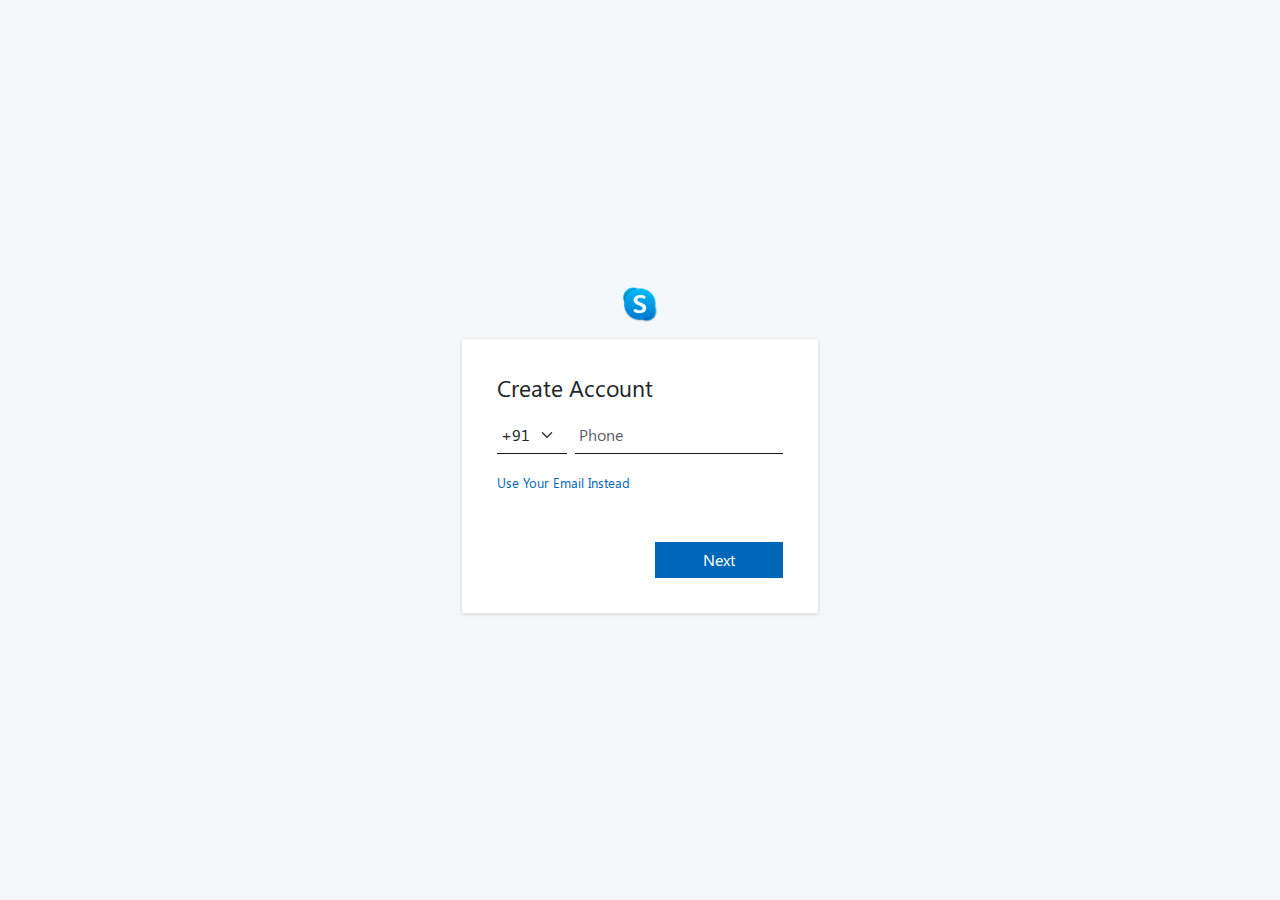
==== signup.html @ d05784c7 "uploading files" ====
<!DOCTYPE html>
<html lang="en">

<head>
    <meta charset="UTF-8">
    <meta http-equiv="X-UA-Compatible" content="IE=edge">
    <meta name="viewport" content="width=device-width, initial-scale=1.0">
    <title>Skype - Phone Sign Up</title>
    <!-- BOOTSTRAP CSS -->
    <link href="https://cdn.jsdelivr.net/npm/bootstrap@5.2.0/dist/css/bootstrap.min.css" rel="stylesheet" />
    <!-- CUSTOM STYLE -->
    <link rel="stylesheet" href="assets/css/style.css" />
</head>

<body>

    <section class="signup">
        <div class="container">
            <div class="row">
                <div class="col-md-8 col-lg-5 col-xl-4 mx-auto">
                    <div class="logo text-center mb-3">
                        <img src="./assets/images/login_images/logo.png" alt="logo" class="img-fluid" />
                    </div>
                    <!-- logo -->
                    <div class="inner-wrapper inner-wrapper-height">
                        <div class="signup-heading">
                            <h2 class="text-capitalize mb-0 pb-3">create account</h2>
                        </div>
                        <form action="">
                            <div class="input-box d-flex align-items-center mb-3"> 
                                <div class="select me-2">
                                    <select class="form-select" aria-label=".form-select-lg example">
                                        <option selected>+91</option>
                                        <option value="1">+22</option>
                                        <option value="2">+62</option>
                                        <option value="3">+90</option>
                                    </select>
                                </div> 
                                <!-- select -->
                                <div class="phoneno">
                                    <!-- <div class="form-floating mb-3">
                                        <input type="email" class="form-control" id="floatingInput" placeholder="name@example.com">
                                        <label for="floatingInput">Phone</label>
                                      </div> -->
                                      <div class="phone-field">
                                        <input type="email" class="form-control" id="exampleFormControlInput1" placeholder="Phone">
                                      </div>
                                </div> 
                                <!-- phoneno -->
                            </div>
                            <!-- input-box -->
                            <div class="use-email mb-5">
                                <a href="./emailsignup.html" class="text-capitalize text-decoration-none">use your email instead</a>
                            </div> 
                            <!-- use-email -->
                            <div class="next-btn text-end">
                                <button class="btn text-capitalize px-5">next</button>
                             </div> 
                             <!-- next-btn -->
                        </form>
                    </div>
                    <!-- inner-wrapper -->
                </div> 
                <!-- col-md-8 col-lg-5 col-xl-4 -->
            </div> 
            <!-- row -->
        </div> 
        <!-- container -->
    </section> 
    <!-- signup -->

    <!--BOOTSTRAP SCRIPT-->
    <script src="https://cdn.jsdelivr.net/npm/bootstrap@5.2.0/dist/js/bootstrap.bundle.min.js"></script>
</body>

</html>
---- assets/css/style.css ----
body {
    margin: 0;
    overflow-x: hidden;
    font-family: Segoe UI, Arial, Helvetica, sans-serif;
    background-color: var(--black);
}

@font-face {
    font-family: Segoe UI;
    src: url(../font/SegoeUI.ttf);
    font-weight: 400;
}

@font-face {
    font-family: Segoe UI;
    src: url(../font/SegoeUIBold.ttf);
    font-weight: 800;
}

:root {
    --white:#fff;
    --black:#1b1b1b;
    --blue:#0067b8;
    --gray:#666;
    --faded-gray: rgba(0,0,0,.1);
    --more-faded-gray: rgba(0,0,0,.2);
    --red:#e81123;
    --gray-text: rgb(138, 141, 145);
    --dark-blue:#005da6; 
    --section-bg:#f5f8fb;
    --dashboard-bg-a:rgb(32, 32, 32);
    --dashboard-bg-b:rgb(25, 25, 27);
    --blue-light:rgb(0, 188, 242);
    --bg-darken:rgb(43, 44, 51);
    --nav-icons:#0078d4;
    --green:rgb(77, 217, 101);
    --box-shadow:rgba(0, 0, 0, 0.16) 0px 1px 4px;
}

/* scrollbar css  */
::-webkit-scrollbar-track {
    background: var(--faded-gray);
    border-radius: 10px;
}

::-webkit-scrollbar-thumb {
    border-radius: 10px;
    background: var(--gray-text);
}

::-webkit-scrollbar-thumb:hover {
    background: var(--gray);
    width: 8px;
}
::-webkit-scrollbar {
    width: 8px;
}


/*============ LOGIN PAGE CSS START ============*/
.login, .security-error, .email-sign-up, .signup, .signin-options {
    background-color: var(--section-bg);
    min-height: 100vh;
    display: flex;
    align-items: center;
    justify-content: center;
}

.inner-wrapper {
    background-color: var(--white);
    min-height: 340px;
    box-shadow: var(--box-shadow);
    padding: 35px 35px;
} 

.login-heading h2 {
    font-size: 30px;
    font-weight: 500;
    color: var(--black);
}

.input-field .form-floating .form-control {
    border-top: none;
    border-left: none;
    border-right: none;
    border-radius: 0;
    border-color: var(--black);
    font-size: 16px;
    color: var(--black);
    font-weight: 500;
    padding-left: 4px;
} 

.input-field .form-floating .form-control:focus {
    box-shadow: none;
}

.input-field .form-floating label{
    padding-left: 0px !important;
}

.signup-link .signup-text {
    font-size: 13px;
}

.signup-link a:hover, .security-key .security-key-text:hover{
    color: var(--gray);
    text-decoration: underline !important;
}

.security-key .security-key-text {
    font-size: 13px;
}

.next-btn button {
    background-color: var(--blue);
    color: var(--white);
    border-radius: unset;
    border: none;
}

.next-btn button:hover {
    background-color: var(--dark-blue);
    color: var(--white);
}

.inner-wrapper-options {
    background-color: var(--white);
    box-shadow: var(--box-shadow);
    min-height: 50px;
    padding: 5px 35px;
    display: flex;
    align-items: center;
}

.inner-wrapper-options:hover {
    background-color: var(--faded-gray);
}

.sign-in-options img {
    width: 21%;
}

.sign-in-options a {
    color: var(--black);
}

.cursor-pointer{
    cursor: pointer;
}

/* ============= sign up page css =============*/

.inner-wrapper-height {
    min-height: 273px !important;
}

.signup-heading h2 {
    font-size: 23px;
}

.select {
    width: 25%;
}

.phoneno {
    width: 75%;
}

.select select {
    border-top: none;
    border-left: none;
    border-right: none;
    border-radius: unset;
    border-color: var(--black);
    font-size: 16px;
    padding-left: 4px;
}

.select select:focus {
    box-shadow: none;
    border: 1px solid var(--blue);
}

.phoneno .phone-field .form-control {
    border-top: none;
    border-right: none;
    border-left: none;
    border-radius: unset;
    border-color: var(--black);
    font-size: 16px;
    padding-left: 4px;
}

.phoneno .phone-field .form-control:focus {
    box-shadow: none;
}

.use-email a {
    font-size: 13px;
    color: var(--blue);
}

.use-email a:hover{
    text-decoration: underline !important;
}

.next-signup{
    top: 67px;
}

/*================= options page css ================= */

.options-heading h2 {
    font-size: 24px;
}

.security{
    background-color: var(--faded-gray);
    margin-left: -35px;
    margin-right: -35px;
    outline: #000 dashed 1px;
}

.security:hover, .signin-github:hover {
    background-color: var(--more-faded-gray);
}

.security .security-data ,.signin-github .security-data {
    margin-left: 35px;
    margin-right: 35px;
}

.signin-github {
    margin-left: -35px;
    margin-right: -35px;
}

.back-btn button {
    background-color: var(--more-faded-gray);
    border: none;
    border-radius: unset;
}

.back-btn button a{
    color: var(--black);
}

.back-btn button:hover {
    background-color: var(--faded-gray);
}

/*========================== securitylogin page css =========================== */

.inner-wrapper-securitylogin-height {
    min-height: 293px !important;
}

.security-heading h2 {
    font-size: 25px;
}

.security-heading span {
    font-size: 15px;
    color: var(--red);
}

.other-ways a {
    font-size: 13px;
}

.other-ways a:hover {
    text-decoration: underline !important;
    color: var(--gray);
}

.back-try-again button {
    border-radius: unset;
    border: none;
}

.back-try-again .btn-back {
    background-color: var(--faded-gray);
}
.back-try-again .btn-back a {
    color: var(--black);
}

.back-try-again .btn-try {
    background-color: var(--blue);
    color: var(--white);   
}
.back-try-again .btn-try a {
    color: var(--white);   
}

.back-try-again .btn-back:hover {
    background-color: var(--more-faded-gray);
}

.back-try-again .btn-try:hover {
    background-color: var(--dark-blue);
}

.input-email .form-floating input {
    border-top: none;
    border-left: none;
    border-right: none;
    border-radius: 0;
    border-color: var(--black);
    font-size: 16px;
    color: var(--black);
    font-weight: 500;
    padding-left: 4px;
}

.input-email .form-floating input:focus {
    box-shadow: none;
}

.input-email .form-floating label{
    padding-left: 0px !important;
}

/* ========================= index page css =============================*/

.dashboard{
    min-height: 100vh;
}

.left-column-bg{
    background-color: var(--dashboard-bg-a);
    color: var(--white);
}

.user-picture{
    min-height: 51px;
}

/* .user-image {
    background-image: url(../images/index_images/profile.webp);
    background-size: cover;
    background-position: center;
    border-color: rgba(255, 255, 255, 0.4);
    border-width: 1px;
    border-style: solid;
    width: 40px;
    height: 40px;
    border-radius: 20px;
} */

.user-name h6{
    font-size: 13px;
    font-weight: 700;
}

.user-name .superscript {
    font-weight: 100;
    font-size: 12px;
    color: var(--gray-text);
}

.user-name h6 sup {
    top: unset !important;
}

.user-name a{
    font-size: 12px;
    color: var(--gray-text);
}

.input-search, .dialer {
    background-color: var(--bg-darken);
}

.input-search input {
    min-width: 74%;
    background-color: transparent;
    border: none;
    font-size: 13px;
    color: var(--white);
}

.input-search input:focus-visible {
    outline:none;
}
.text-tabs {
    font-size: 12px;
    color: var(--gray-text);
}

.navigation-tabs .nav .nav-item .nav-link {
    padding: 0px !important;
}

.navigation-tabs .nav-tabs {
    border: none;
}

.navigation-tabs .nav .nav-item .active {
    background-color: transparent;
    border: none;
}

.navigation-tabs .nav .nav-item .nav-link:hover {
    border: none;
} 

.navigation-tabs .nav .nav-item .nav-link {
    border: none !important;
}

.navigation-tabs .nav .nav-item .active svg {
    fill: var(--blue) !important;
}

.navigation-tabs .nav .nav-item .active p {
    color: var(--blue) !important;
}

.navigation-tabs .nav .nav-item:hover > .navigation-tabs .nav .nav-item button svg{
    fill: var(--white) !important;
}
.navigation-tabs .nav .nav-item:hover > .navigation-tabs .nav .nav-item button p{
     color: var(--white) !important;
}

.meet-now {
    background-color: var(--bg-darken);
}

.meet-now span, .meet-now ul li a, .all-people ul li a{
    font-size: 12px;
}

.meet-now ul li a:hover, .meet-now ul li a:focus ,.all-people ul li a:hover, .all-people ul li a:focus{
    background-color: var(--bg-darken);
    color: var(--white);
}

.all-people span {
    font-size: 13px;
    color: var(--gray-text);
}

.user-name .message {
    font-size: 15px;
}

.user-name .user-actual-name {
    font-size: 16px;
}

.timestamp span {
    color: var(--gray-text);
}

.inner-scroller {
    overflow-y: scroll;
    height: 74vh;
    padding-right: 22px;
}

.call-show:hover > .svg-call svg {
    fill: var(--white) !important;
}

.notification-scroller {
    overflow-y: scroll;
    height: 79.1vh;
    padding-right: 22px;
}

.right-column-bg {
    background-color: var(--dashboard-bg-b);
    color: var(--white);
}

.close-column button {
    background-color: transparent;
    border: none;
    color: var(--white);
}

.close-column button span {
    font-size: 30px;
}

.selection-modal select {
    background-color: transparent !important;
    border: none;
    color: var(--white);
    font-size: 18px;
}

.selection-modal select:focus-visible {
    outline:none;
}

.selection-modal select option {
    background-color: var(--bg-darken);
}

.text-participants{
    font-size: 14px !important;
}

.inner-content a {
    padding: 0px 10px;
}

.inner-content button {
    background-color: var(--blue-light);
    color: var(--white);
    border: none;
    border-radius: 20px;
    padding-left: 10px;
    padding-right: 14px;
}

.top-header-row {
    border-color: var(--gray) !important;
}

.main-container {
    min-height: 84vh;
}

.message-box {
    background-color: var(--bg-darken);
}

.message-box input, .message-box input:focus {
    background-color: transparent;
    border: none;
    box-shadow: none;
}

.btn-iconed {
    width: 45px;
    height: 45px;
    border-radius: 22px;
    background-color: var(--bg-darken);
    border: none;
}

/* modal css  */

.dialer-globe-rates p, .dialer-globe-rates span{
    font-size: 13px;
    font-weight: 200;
    color: var(--gray-text);
}

.dialer-trial-btn {
    background-color: var(--green);
    border: none;
    color:var(--white);
    font-size: 13px;
}

.table-body-dialer tr td{
    border: none !important;
}

.table-body-dialer tr td p {
    font-size: 12px;
}

.modal-dialer-table {
    color: var(--white);
    background-color: transparent;
}

.call-btn {
    height: 58px;
    width: 60px;
    background-color: var(--blue-light);
    border: none;
}   

.modal-dialer-head {
    background-color: var(--bg-darken);
    border: none;
}

.modal-phone {
    background-color: var(--bg-darken);
}

.modal-phone .form-group input {
    background-color: transparent;
    border: none;
    font-size: 26px;
    font-weight: 700;
    color: var(--white);
}

.modal-phone .form-group input:focus {
    box-shadow: none;
}

.modal-new-call-head {
    border: none;
}

.modal-new-call {
    background-color: var(--blue-light);
}

.modal-new-call .form-group input {
    background-color: transparent;
    border: none;
    font-size: 18px;
    font-weight: 700;
    color: var(--white) !important;
}

.modal-new-call .form-group input:focus {
    box-shadow: none;
}

.new-call-selection-form .input-group-prepend .input-group-text {
    border: none;
    background-color: transparent;
}

.new-call-selection-form .input-group-prepend .input-group-text input[type='radio']:after {
    content: '';
    width: 15px;
    height: 15px;
    border-radius: 15px;
}

.new-call-height {
    height: 400px;
    overflow-y: scroll;
}

.new-call-btn {
    height: 40px;
    border-radius: 20px;
    border: none;
    padding: 0px 20px;
    background-color: var(--blue-light);
}

.search-people-text {
    font-size: 12px;
}

.invite-person a{
    color: var(--white);
    font-size: 12px;
}

/* =========================== media queries =========================== */

@media all and (min-width: 1400px) and (max-width: 1466px) {
    .for-xxl-left {
        width: 18%;
    }
    .for-xxl-right {
        width: 82%;
    }
}
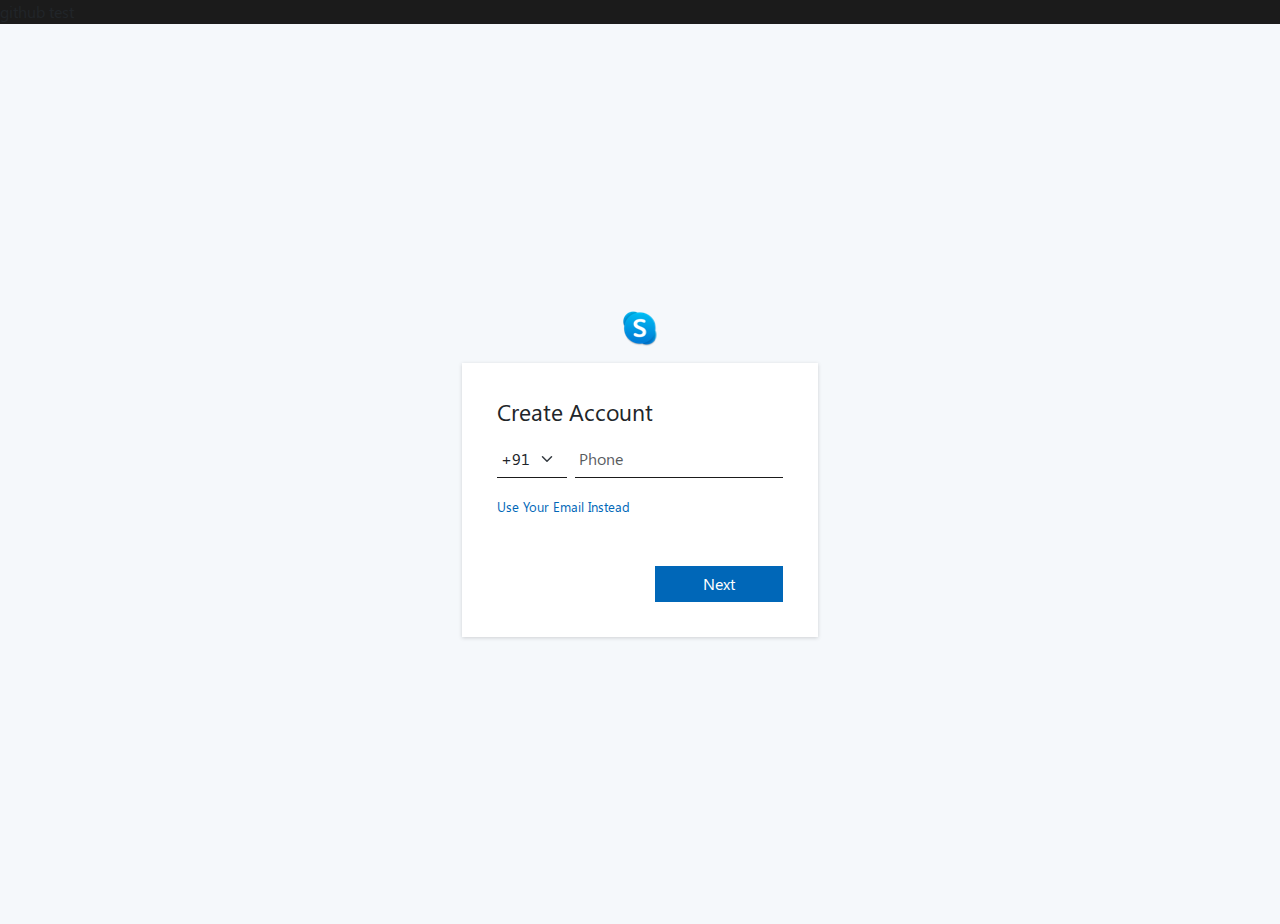
==== commit 62b658c0: "checking things" ====
--- a/signup.html
+++ b/signup.html
@@ -13,7 +13,7 @@
 </head>
 
 <body>
-
+    github test
     <section class="signup">
         <div class="container">
             <div class="row">
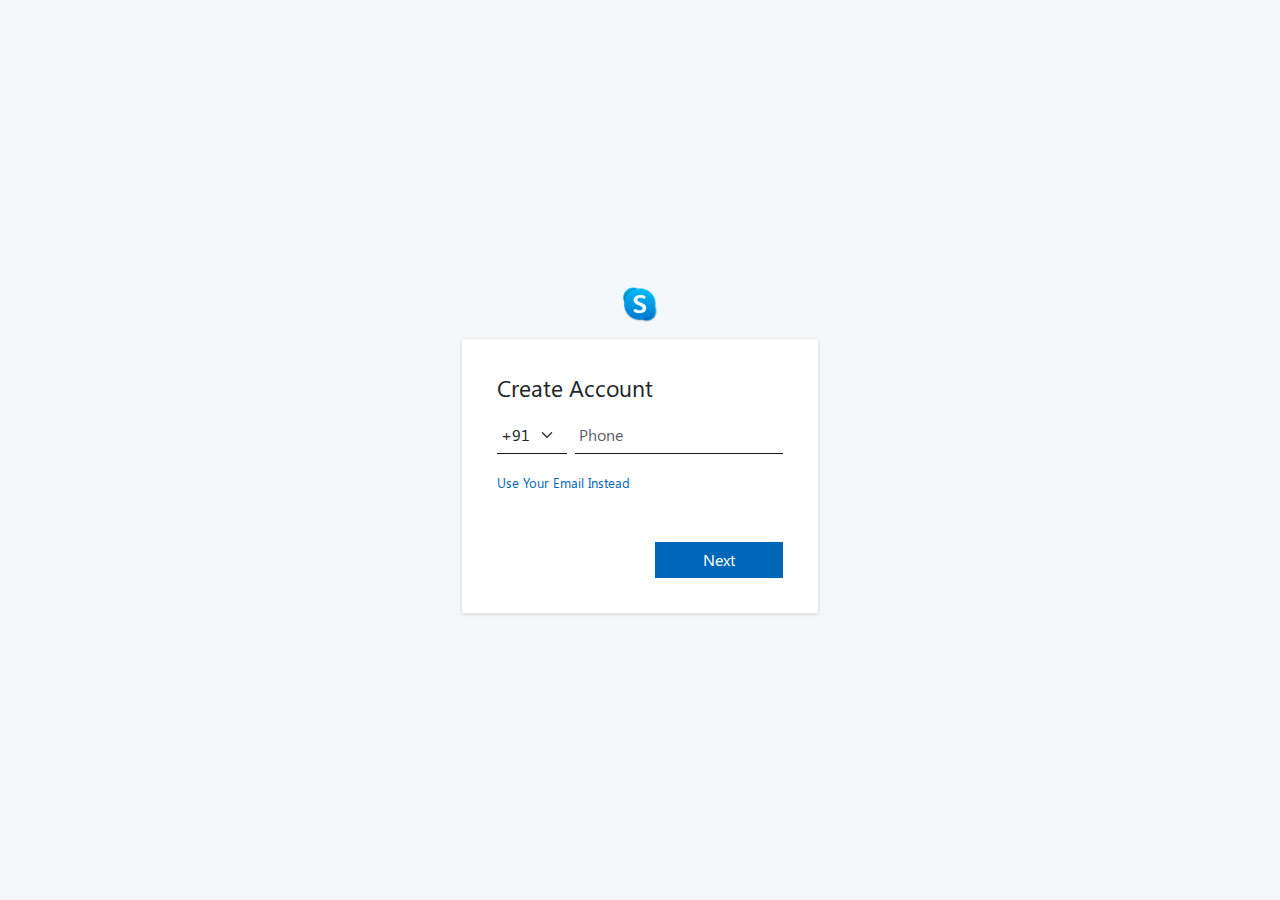
==== commit a79ef2ac: "profile-modal added" ====
--- a/signup.html
+++ b/signup.html
@@ -13,7 +13,6 @@
 </head>
 
 <body>
-    github test
     <section class="signup">
         <div class="container">
             <div class="row">
--- a/assets/css/style.css
+++ b/assets/css/style.css
@@ -348,6 +348,9 @@
     height: 40px;
     border-radius: 20px;
 } */
+.user-name {
+    padding-top: 3px;
+}
 
 .user-name h6{
     font-size: 13px;
@@ -364,9 +367,17 @@
     top: unset !important;
 }
 
+.user-name h6 sup svg {
+    margin-bottom: 3px;
+}
+
 .user-name a{
     font-size: 12px;
     color: var(--gray-text);
+}
+
+.all-people span svg {
+    margin-bottom: 4px;
 }
 
 .input-search, .dialer {
@@ -625,7 +636,7 @@
     background-color: transparent;
 }
 
-.new-call-selection-form .input-group-prepend .input-group-text input[type='radio']:after {
+.new-call-selection-form .input-group-prepend .input-group-text input[type='radio'] {
     content: '';
     width: 15px;
     height: 15px;
@@ -652,6 +663,58 @@
 .invite-person a{
     color: var(--white);
     font-size: 12px;
+}
+
+/* ======================================== profile page css =========================================*/
+
+.inner-profile-wrapper-area {
+    border-color: var(--gray-text) !important;
+    color: var(--white);
+}
+
+.inner-profile-wrapper-area .sign-out {
+    padding: 10px;
+    border-color: var(--gray-text) !important;
+}
+
+.inner-profile-wrapper-area a{
+    font-size: 12px;
+}
+
+.inner-profile-wrapper-area a:hover{
+    text-decoration: underline !important;
+    color: var(--blue);
+}
+
+.user-area a {
+    font-size: 15px;
+}
+
+.user-area a:hover {
+    text-decoration: none !important;
+}
+
+.text-share-upto {
+    color: var(--gray-text) !important;
+}
+
+.manage {
+    background-color: var(--bg-darken);
+}
+
+.manage p {
+    color: var(--gray-text);
+    font-size: 14px;
+}
+
+
+/*===========profile modal ======================*/
+.profile-modal .modal-dialog .modal-content {
+    width: 70%;
+}
+
+.profile-modal .modal-dialog {
+    margin-left: 12px;
 }
 
 /* =========================== media queries =========================== */
